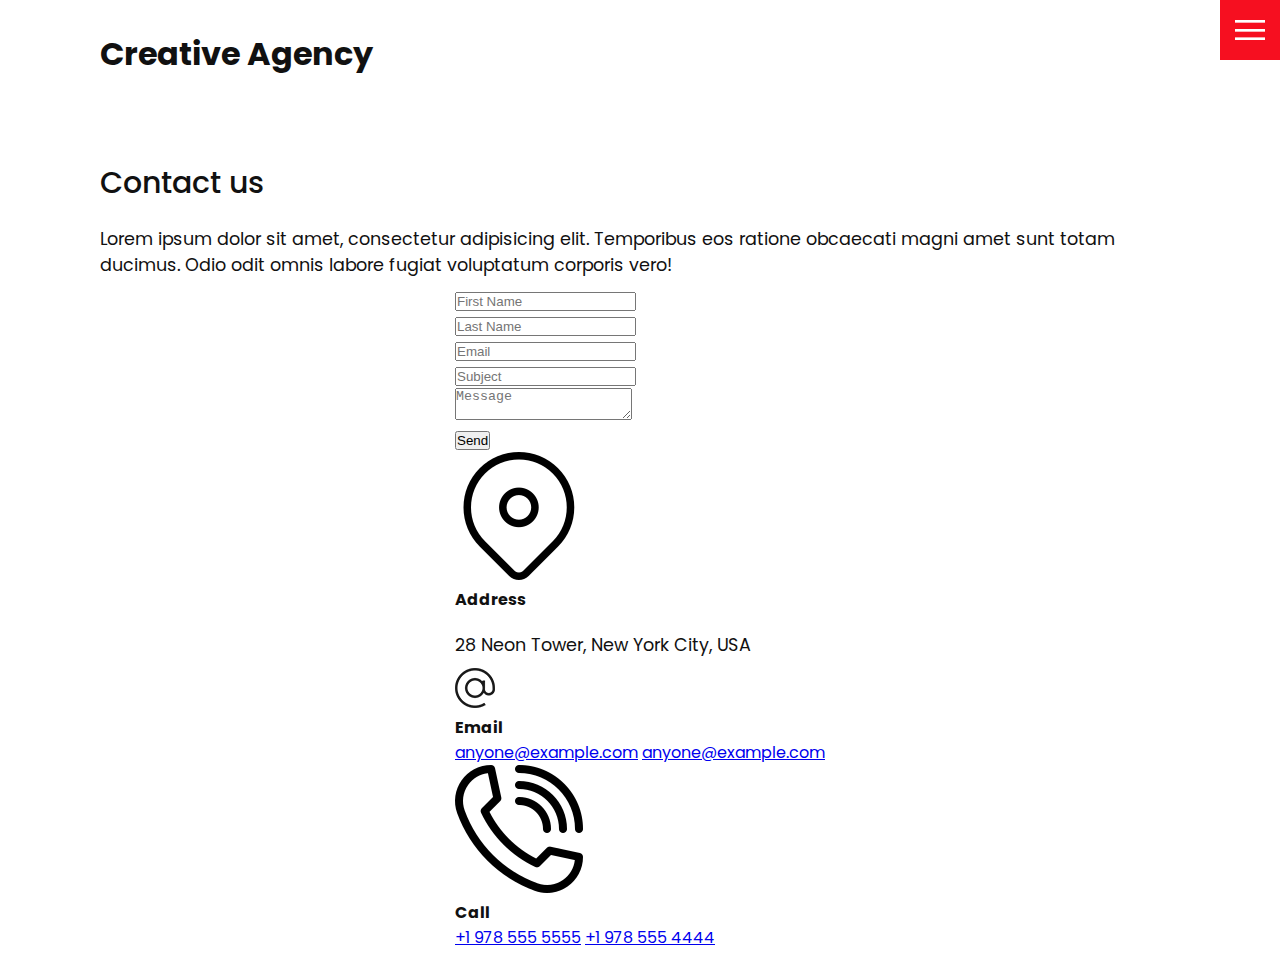
==== contact.html @ 571c2dd0 "contact.html" ====
<!DOCTYPE html>
<html lang="en">
<head>
  <meta charset="UTF-8">
  <meta http-equiv="X-UA-Compatible" content="IE=edge">
  <meta name="viewport" content="width=device-width, initial-scale=1.0">
  <title>Creative Agency</title>
  <link rel="stylesheet" href="css/style.css">
</head>
<body>
  <header>
    <div class="logo">Creative Agency</div>
    <div class="toggle"></div>
    <div class="navigation">
      <ul>
        <li><a href="index.html">Home</a></li>
        <li><a href="services.html">Services</a></li>
        <li><a href="work.html">Work</a></li>
        <li><a href="contact.html">Contact</a></li>
      </ul>
      <div class="social-bar">
        <ul>
          <li>
            <a href="https://facebook.com">
              <img src="images/facebook.png" target="_blank" alt="">
            </a>
          </li>
          <li>
            <a href="https://twitter.com">
              <img src="images/twitter.png" target="_blank" alt="">
            </a>
          </li>
          <li>
            <a href="https://intagram.com">
              <img src="images/instagram.png" target="_blank" alt="">
            </a>
          </li>
        </ul>
        <a href="mailto:you@mail.com" class="email-icon">
          <img src="images/email.png" alt="">
        </a>
    </div>
    </div>
  </header>

  <section>
    <div class="title">
      <h1>Contact us</h1>
      <p>Lorem ipsum dolor sit amet, consectetur adipisicing elit. Temporibus eos ratione obcaecati magni amet sunt totam ducimus. Odio odit omnis labore fugiat voluptatum corporis vero!</p>
    </div>
    <div class="contact">
      <div class="contact-form">
        <form>
          <div class="row">
            <div class="input50">
              <input type="text" placeholder="First Name">
            </div>
            <div class="input50">
              <input type="text" placeholder="Last Name">
            </div>
          </div>
          <div class="row">
            <div class="input50">
              <input type="email" placeholder="Email">
            </div>
            <div class="input50">
              <input type="text" placeholder="Subject">
            </div>
          </div>
          <div class="row">
            <div class="input100">
              <textarea placeholder="Message" ></textarea>
            </div>
          </div>
          <div class="row">
            <div class="input100">
              <input type="submit" value="Send">
            </div>
          </div>
        </form>
      </div>
      <div class="contact-info">
        <div class="info-box">
          <img src="images/address.png" class="contact-icon" alt="">
          <div class="details">
            <h4>Address</h4>
            <p>28 Neon Tower, New York City, USA</p>
          </div>
        </div>
        <div class="info-box">
          <img src="images/email.png" class="contact-icon" alt="">
          <div class="details">
            <h4>Email</h4>
            <a href="mailto:anyone@example.com">anyone@example.com</a>
            <a href="mailto:anyone@example.com">anyone@example.com</a>
          </div>
        </div>
        <div class="info-box">
          <img src="images/call.png" class="contact-icon" alt="">
          <div class="details">
            <h4>Call</h4>
            <a href="tel:+197555555">+1 978 555 5555</a>
            <a href="tel:+197555555">+1 978 555 4444</a>
          </div>
        </div>
      </div>
    </div> 
  </section>

  
</body>
<script src="js/script.js"></script>
</html>
---- css/style.css ----
@import url('https://fonts.googleapis.com/css2?family=Poppins:wght@200;300;400;500;600;700;800;900&display=swap');

:root {
  --primary-color: #f60f20;
}

/* BASE STYLES */
* {
  padding: 0;
  margin: 0;
  box-sizing: border-box;
}

html, 
body {
  font-family: 'Poppins', sans-serif;
  color: #111;
  /* font-size: 16px; default */
}

h1 {
  font-size: 30px;
  font-weight: 500;
}

p {
  margin: 20px 0 10px;
  font-size: 1.1rem;
}

section {
  display: flex;
  flex-direction: column;
  height: 100vh;
  align-items: center;
  padding: 100px;
  margin-top: 60px;
}

section.home {
  flex-direction: row;
  margin-top: 0;
}

/* BUTTON */
.btn {
  cursor: pointer;
  display: inline-block;
  background: var(--primary-color);
  color: #fff;
  text-decoration: none;
  padding: 10px 30px;
  margin: 20px 0;
  border: 0;
}

.btn:hover {
  transform: scale(0.98);
}

.logo {
  position: absolute;
  top: 30px;
  left: 100px;
  font-size: 2rem;
  font-weight: 700;
  z-index: 20;
}

/* TOGGLE */
.toggle {
  position: fixed;
  top: 0;
  right: 0;
  width: 60px;
  height: 60px;
  background: var(--primary-color) url(../images/menu.png);
  background-size: 30px;
  background-repeat: no-repeat;
  background-position: center;
  z-index: 20;
  cursor: pointer;
}

.toggle.active {
  background: var(--primary-color) url(../images/close.png);
  background-size: 25px;
  background-repeat: no-repeat;
  background-position: center;
}

/* NAVIGATION */
.navigation {
  position: fixed;
  top: 0;
  left: 100%;
  width: 100%;
  height: 100%;
  background: #fff;
  z-index: 15;
  display: flex;
  justify-content: center;
  align-items: center;
}

.navigation.active {
  left: 0;
}

.navigation ul {
  position: relative;
}

.navigation ul li {
  position: relative;
  list-style: none;
  text-align: center;
}

.navigation ul li a {
  font-size: 2.2rem;
  color: #111;
  text-decoration: none;
  font-weight: 300;
}

.navigation ul li a:hover {
  color: var(--primary-color)
}

.navigation .social-bar {
  position: absolute;
  top: 0;
  left: 0;
  width: 60px;
  height: 100%;
  display: flex;
  justify-content: center;
  align-items: center;
}

.navigation .social-bar a {
  display: inline-block;
  transform: scale(0.5);
}

.navigation .email-icon {
  position: absolute;
  bottom: 20px;
  transform: scale(0.5);
}

/* HOMEPAGE */
.home-content {
  position: relative;
  z-index: 10;
  max-width: 600px;
}

.home-img {
  position: absolute;
  bottom: 0;
  right: 0;
  height: 110%;
}

/* SERVICES PAGE*/
.services {
  margin-top: 40px;
  display: grid;
  /* grid-template-columns: 1fr 1fr 1fr; */
  grid-template-columns: repeat(3, 1fr);
  /* grid-gap: 40px; */
  gap: 40px;
  text-align: center;
}

.services .service {
  padding: 30px;
  /* background: #f4f4f4; */
}

.services .service:hover {
  box-shadow: 0 10px 30px rgba(0, 0, 0, .1);
}

.services .service h2 {
  font-size: 24px;
  font-weight: 500;
  margin-top: 20px;
  color: #1b206e;
}

.services .service .icon img {
  max-width: 100px;
}

/* WORK PAGE */
.portfolio {
  display: flex;
  flex-wrap: wrap;
  justify-content: center;
  margin-top: 20px;
}

.portfolio .item {
  position: relative;
  width: 300px;
  height: 300px;
  margin: 5px;
}

.portfolio .item img {
  width: 100%;
  height: 100%;
}

.portfolio .item .action {
  position: absolute;
  top: 0;
  left: 0;
  width: 100%;
  height: 100%;
  background: rgba(0, 0, 0, .8);
  display: flex;
  justify-content: center;
  align-items: center;
  opacity: 0;
  transition: 0.5s;
}

.portfolio .item:hover .action {
  opacity: 1;
}

.portfolio .item .action a {
  display: inline-block;
  color: #fff;
  text-decoration: none;
  border: 1px solid #fff;
  padding: 5px 15px;
}

/* RESPONSIVE */
@media(max-width: 1068px) {
  .home-img {
    display: none;
  }

  .logo {
    top: 10px;
    left: 40px;
    font-size: 1.5rem;
  }

  section {
    padding: 100px 40px;
  }

  .navigation ul li a {
    font-size: 2rem;
  }

  .services {
    /* grid-template-columns: 1fr 1fr; */
    grid-template-columns: repeat(2, 1fr);
  }
}

@media(max-width: 768px) {
  .services {
    /* grid-template-columns: 1fr; */
    grid-template-columns: repeat(1, 1fr);
  }

  .services .service {
    box-shadow: 0 10px 30px rgba(0, 0, 0, .1);
  }
}
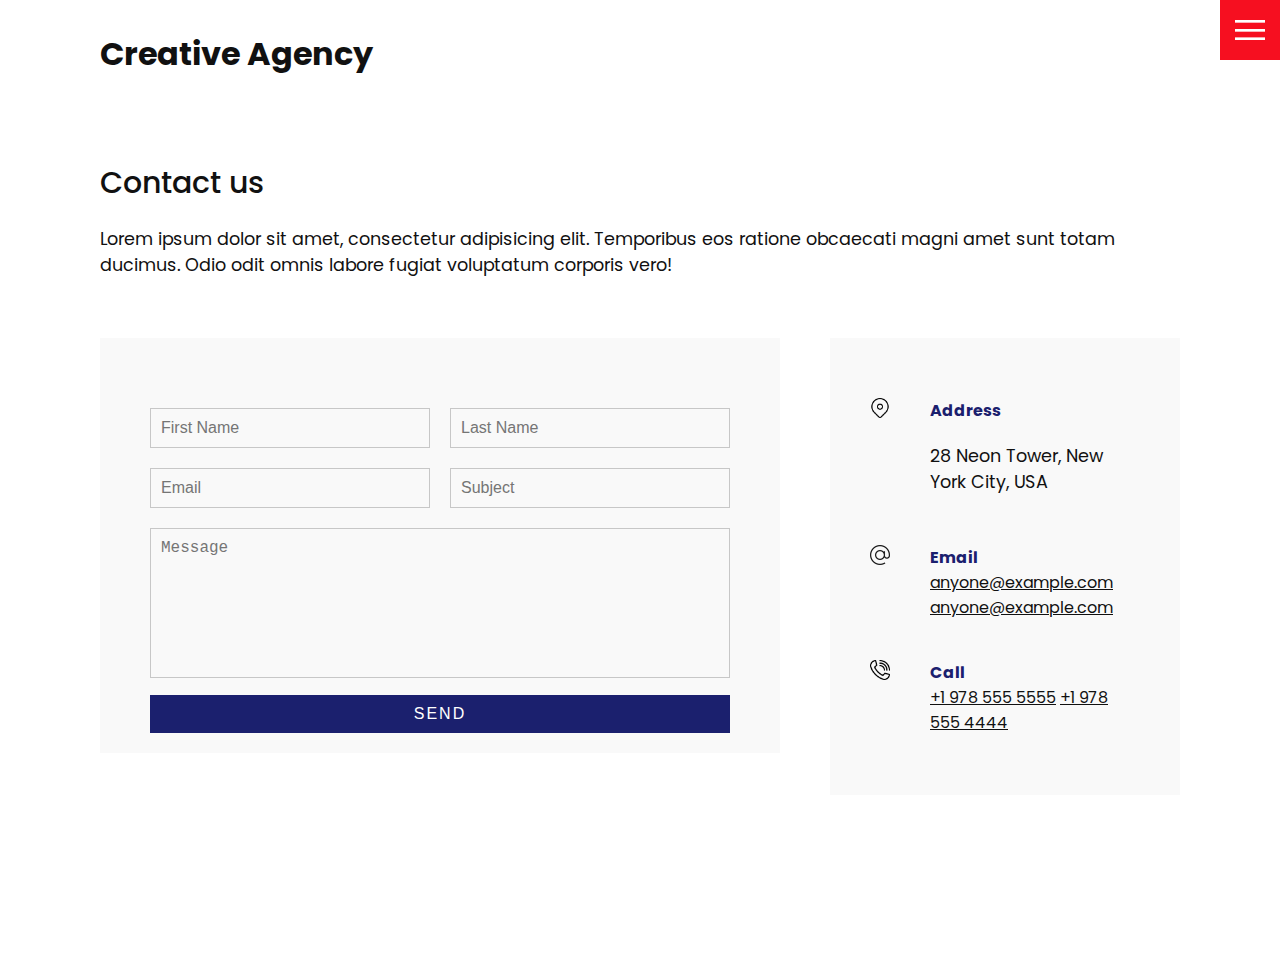
==== commit 13b84fc8: "contact css" ====
--- a/contact.html
+++ b/contact.html
@@ -53,10 +53,10 @@
         <form>
           <div class="row">
             <div class="input50">
-              <input type="text" placeholder="First Name">
+              <input type="text" placeholder="First Name"/>
             </div>
             <div class="input50">
-              <input type="text" placeholder="Last Name">
+              <input type="text" placeholder="Last Name"/>
             </div>
           </div>
           <div class="row">
--- a/css/style.css
+++ b/css/style.css
@@ -2,6 +2,7 @@
 
 :root {
   --primary-color: #f60f20;
+  --secondary-color: #1b206e;
 }
 
 /* BASE STYLES */
@@ -188,7 +189,7 @@
   font-size: 24px;
   font-weight: 500;
   margin-top: 20px;
-  color: #1b206e;
+  color: var(--secondary-color);
 }
 
 .services .service .icon img {
@@ -241,6 +242,98 @@
   padding: 5px 15px;
 }
 
+/* CONTACT */
+.contact {
+  position: relative;
+  width: 100%;
+  margin-top: 50px;
+  display: flex;
+  justify-content: space-between;
+  align-items: flex-start;
+}
+
+.contact-form {
+  position: relative;
+  background: #f9f9f9;
+  width: calc(100% - 400px);
+  padding: 60px 40px 20px;
+}
+
+.contact-form form {
+  width: 100%;
+}
+
+.contact-form .row {
+  width: 100%;
+  display: flex;
+}
+
+.contact-form .input50{
+  width: 50%;
+  margin: 0 10px;
+}
+
+.contact-form .input100{
+  width: 100%;
+  margin: 0 10px;
+}
+
+.contact-form .row input,
+.contact-form .row  textarea {
+  position: relative;
+  border: 1px solid rgba(0, 0, 0, .2);
+  color: #111;
+  background: transparent;
+  width: 100%;
+  padding: 10px;
+  outline: none;
+  font-size: 16px;
+  font-weight: 300;
+  margin: 10px 0;
+  resize: none;
+}
+
+.contact-form .row textarea {
+  height: 150px;
+}
+
+.contact-form .row input[type= 'submit'] {
+  background: var(--secondary-color);
+  color: #fff;
+  margin: 0;
+  text-transform: uppercase;
+  letter-spacing: 2px;
+  font-weight: 300;
+  border: 0;
+  cursor: pointer;
+}
+
+.contact-info {
+  width: 350px;
+  background: #f9f9f9;
+  padding: 60px 40px 20px;
+}
+
+.contact-info .info-box {
+  display: flex;
+  align-items: flex-start;
+  margin-bottom: 40px;
+}
+
+.contact-info .info-box .contact-icon {
+  width: 20px;
+  margin-right: 40px;
+}
+
+.contact-info .info-box .details h4 {
+  color: var(--secondary-color);
+}
+
+.contact-info .info-box .details p,
+.contact-info .info-box .details a {
+  color: #111;
+}
+
 /* RESPONSIVE */
 @media(max-width: 1068px) {
   .home-img {
@@ -265,6 +358,31 @@
     /* grid-template-columns: 1fr 1fr; */
     grid-template-columns: repeat(2, 1fr);
   }
+
+  .contact {
+    flex-direction: column;
+  }
+
+  .contact-form {
+    width: 100%;
+    padding: 30px 30px 20px;
+  }
+
+  .contact-form .row {
+    flex-direction: column;
+  }
+
+  .contact-form .input50,
+  .contact-form .input100 {
+    width: 100%;
+    margin: 0;
+  }
+
+  .contact-info {
+    width: 100%;
+    margin-top: 20px;
+    padding: 30px 30px 20px;
+  }
 }
 
 @media(max-width: 768px) {
